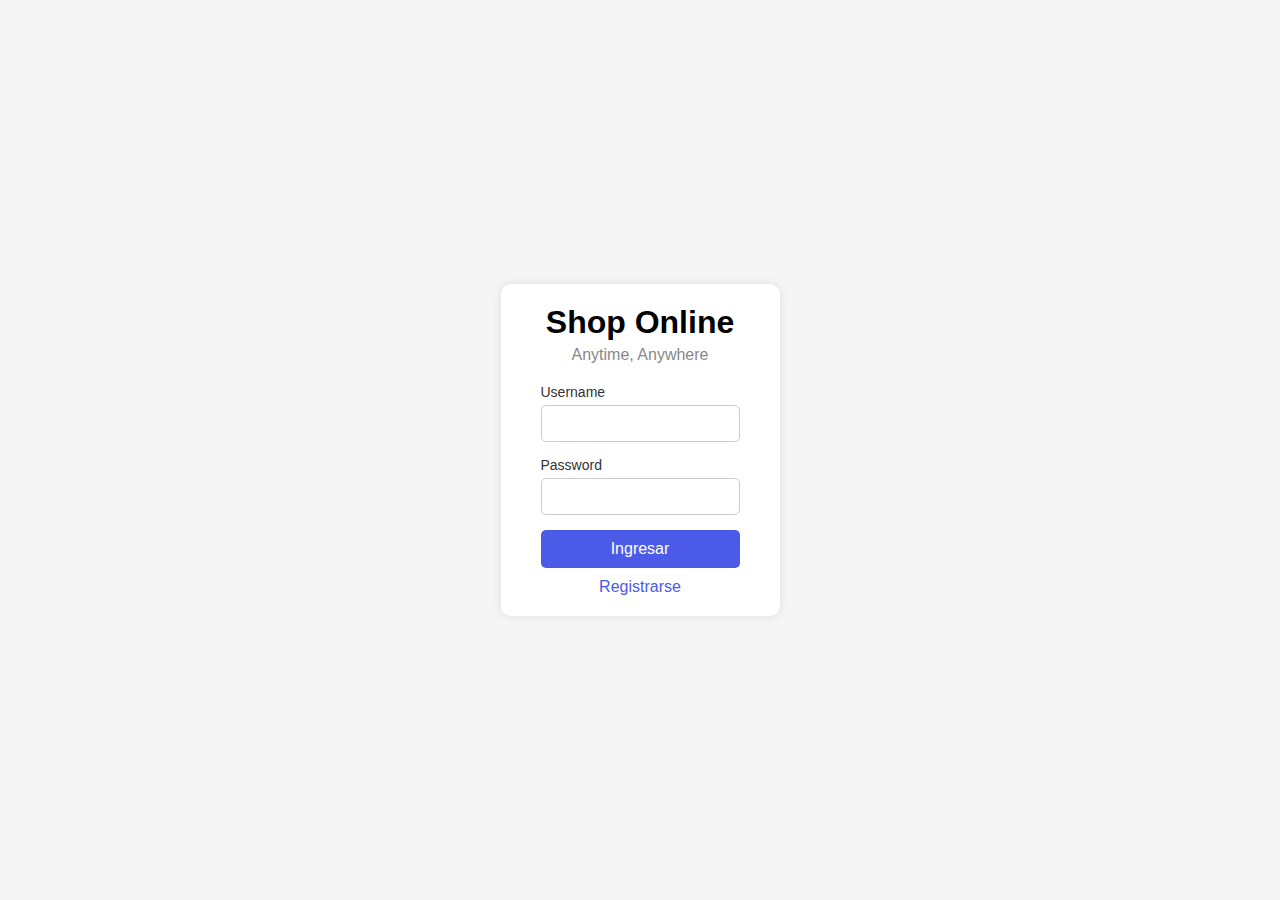
==== index.html @ 34482b67 "Primer commit: creacion de clases principales login y productos, adicionalmente se hace una primera " ====
<!DOCTYPE html>
<html lang="es">
<head>
    <meta charset="UTF-8">
    <meta name="viewport" content="width=device-width, initial-scale=1.0">
    <link rel="stylesheet" href="styles.css">
    <title>Shop Online - Login</title>
</head>
<body>
    <div class="login-container">
        <h1>Shop Online</h1>
        <p>Anytime, Anywhere</p>
        <form id="loginForm" onsubmit="return validateLogin()">
            <label for="username">Username</label>
            <input type="text" id="username" name="username" required>

            <label for="password">Password</label>
            <input type="password" id="password" name="password" required>

            <button type="submit">Ingresar</button>
        </form>
        <a href="#" class="register-link">Registrarse</a>
    </div>
    <script src="script.js"></script>
</body>
</html>
---- styles.css ----
body {
    display: flex;
    justify-content: center;
    align-items: center;
    height: 100vh;
    margin: 0;
    font-family: Arial, sans-serif;
    background-color: #f5f5f5;
}

.login-container {
    background-color: #fff;
    padding: 20px 40px;
    box-shadow: 0 0 10px rgba(0, 0, 0, 0.1);
    border-radius: 10px;
    text-align: center;
}

h1 {
    margin: 0;
}

p {
    margin: 5px 0 20px 0;
    color: #888;
}

form {
    display: flex;
    flex-direction: column;
}

label {
    text-align: left;
    margin-bottom: 5px;
    font-size: 14px;
    color: #333;
}

input {
    padding: 10px;
    margin-bottom: 15px;
    border: 1px solid #ccc;
    border-radius: 5px;
}

button {
    padding: 10px;
    background-color: #4b5be8;
    color: #fff;
    border: none;
    border-radius: 5px;
    cursor: pointer;
    font-size: 16px;
}

button:hover {
    background-color: #3a4ac7;
}

.register-link {
    display: block;
    margin-top: 10px;
    color: #4b5be8;
    text-decoration: none;
}

.register-link:hover {
    text-decoration: underline;
}

#product-list .card {
    margin-bottom: 20px;
}

.card img {
    height: 200px;
    object-fit: contain;
}
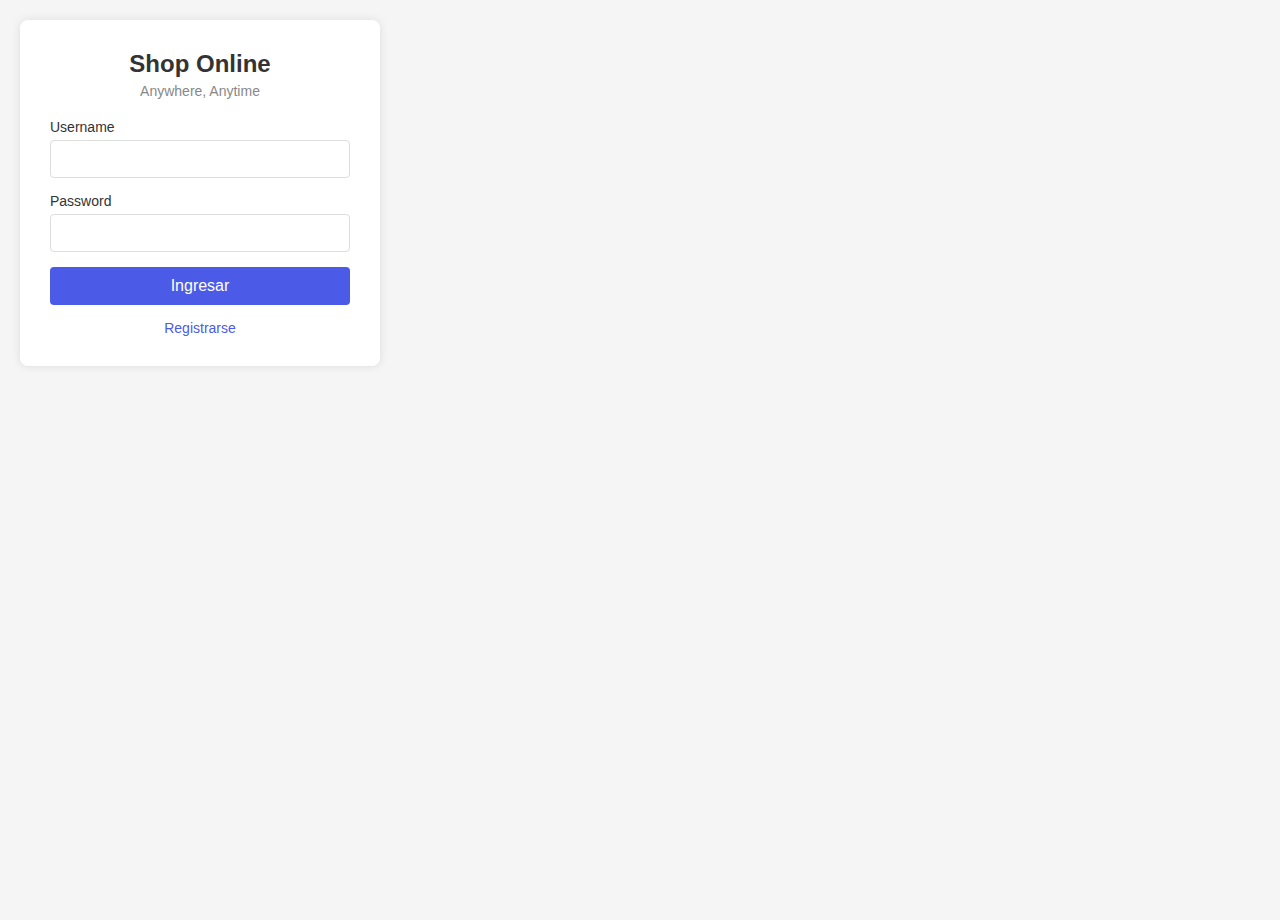
==== commit 635c9cae: "se cargaron los productos, y se añadió la busqueda por selección en la pagina productos" ====
--- a/index.html
+++ b/index.html
@@ -4,23 +4,21 @@
     <meta charset="UTF-8">
     <meta name="viewport" content="width=device-width, initial-scale=1.0">
     <link rel="stylesheet" href="styles.css">
-    <title>Shop Online - Login</title>
+    <title>Login - Shop Online</title>
 </head>
 <body>
     <div class="login-container">
         <h1>Shop Online</h1>
-        <p>Anytime, Anywhere</p>
-        <form id="loginForm" onsubmit="return validateLogin()">
+        <p>Anywhere, Anytime</p>
+        <form id="loginForm" onsubmit="handleLogin(event)">
             <label for="username">Username</label>
-            <input type="text" id="username" name="username" required>
-
+            <input type="text" id="username" required>
             <label for="password">Password</label>
-            <input type="password" id="password" name="password" required>
-
+            <input type="password" id="password" required>
             <button type="submit">Ingresar</button>
         </form>
         <a href="#" class="register-link">Registrarse</a>
     </div>
-    <script src="script.js"></script>
+    <script src="login.js"></script>
 </body>
 </html>
--- a/styles.css
+++ b/styles.css
@@ -1,37 +1,52 @@
-body {
-    display: flex;
-    justify-content: center;
-    align-items: center;
-    height: 100vh;
+body, html {
+    height: 100%;
     margin: 0;
     font-family: Arial, sans-serif;
     background-color: #f5f5f5;
 }
 
+/* Estilos específicos para la página de login */
+body.login-page {
+    display: flex;
+    justify-content: center;
+    align-items: center;
+    height: 100%;
+}
+
+/* Contenedor del login */
 .login-container {
     background-color: #fff;
-    padding: 20px 40px;
+    padding: 30px;
+    border-radius: 8px;
     box-shadow: 0 0 10px rgba(0, 0, 0, 0.1);
-    border-radius: 10px;
-    text-align: center;
+    width: 100%;
+    max-width: 300px;
+    margin: 20px;
 }
 
-h1 {
-    margin: 0;
+/* Título y subtítulo del login */
+.login-container h1 {
+    text-align: center;
+    margin: 0 0 5px 0;
+    font-size: 24px;
+    color: #333;
 }
 
-p {
-    margin: 5px 0 20px 0;
+.login-container p {
+    text-align: center;
+    margin: 0 0 20px 0;
+    font-size: 14px;
     color: #888;
 }
 
-form {
+/* Formulario de login */
+#loginForm {
     display: flex;
     flex-direction: column;
 }
 
+/* Estilos generales para labels e inputs */
 label {
-    text-align: left;
     margin-bottom: 5px;
     font-size: 14px;
     color: #333;
@@ -40,40 +55,90 @@
 input {
     padding: 10px;
     margin-bottom: 15px;
-    border: 1px solid #ccc;
-    border-radius: 5px;
+    border: 1px solid #ddd;
+    border-radius: 4px;
+    font-size: 14px;
 }
 
+/* Estilos para botones */
 button {
     padding: 10px;
     background-color: #4b5be8;
     color: #fff;
     border: none;
-    border-radius: 5px;
+    border-radius: 4px;
     cursor: pointer;
     font-size: 16px;
+    transition: background-color 0.3s;
 }
 
 button:hover {
     background-color: #3a4ac7;
 }
 
+/* Enlace de registro */
 .register-link {
     display: block;
-    margin-top: 10px;
+    text-align: center;
+    margin-top: 15px;
     color: #4b5be8;
     text-decoration: none;
+    font-size: 14px;
 }
 
 .register-link:hover {
     text-decoration: underline;
 }
 
-#product-list .card {
-    margin-bottom: 20px;
+/* Estilos responsivos para el login */
+@media (max-width: 400px) {
+    .login-container {
+        padding: 20px;
+    }
 }
 
-.card img {
-    height: 200px;
-    object-fit: contain;
+/* Configuraciones responsivas */
+@media (min-width: 576px) {
+    #product-list .col-md-3 {
+        flex: 0 0 50%;
+        max-width: 50%;
+    }
 }
+
+@media (min-width: 768px) {
+    #product-list .col-md-3 {
+        flex: 0 0 33.3333%;
+        max-width: 33.3333%;
+    }
+}
+
+@media (min-width: 992px) {
+    #product-list .col-md-3 {
+        flex: 0 0 25%;
+        max-width: 25%;
+    }
+}
+
+@media (max-width: 576px) {
+    header {
+        flex-direction: column;
+        align-items: center;
+    }
+
+    header .btn {
+        margin-bottom: 10px;
+    }
+
+    .nav {
+        flex-direction: column;
+    }
+
+    .nav .nav-link {
+        margin: 2px 0;
+    }
+
+    #product-list {
+        display: flex;
+        flex-wrap: wrap;
+    }
+}
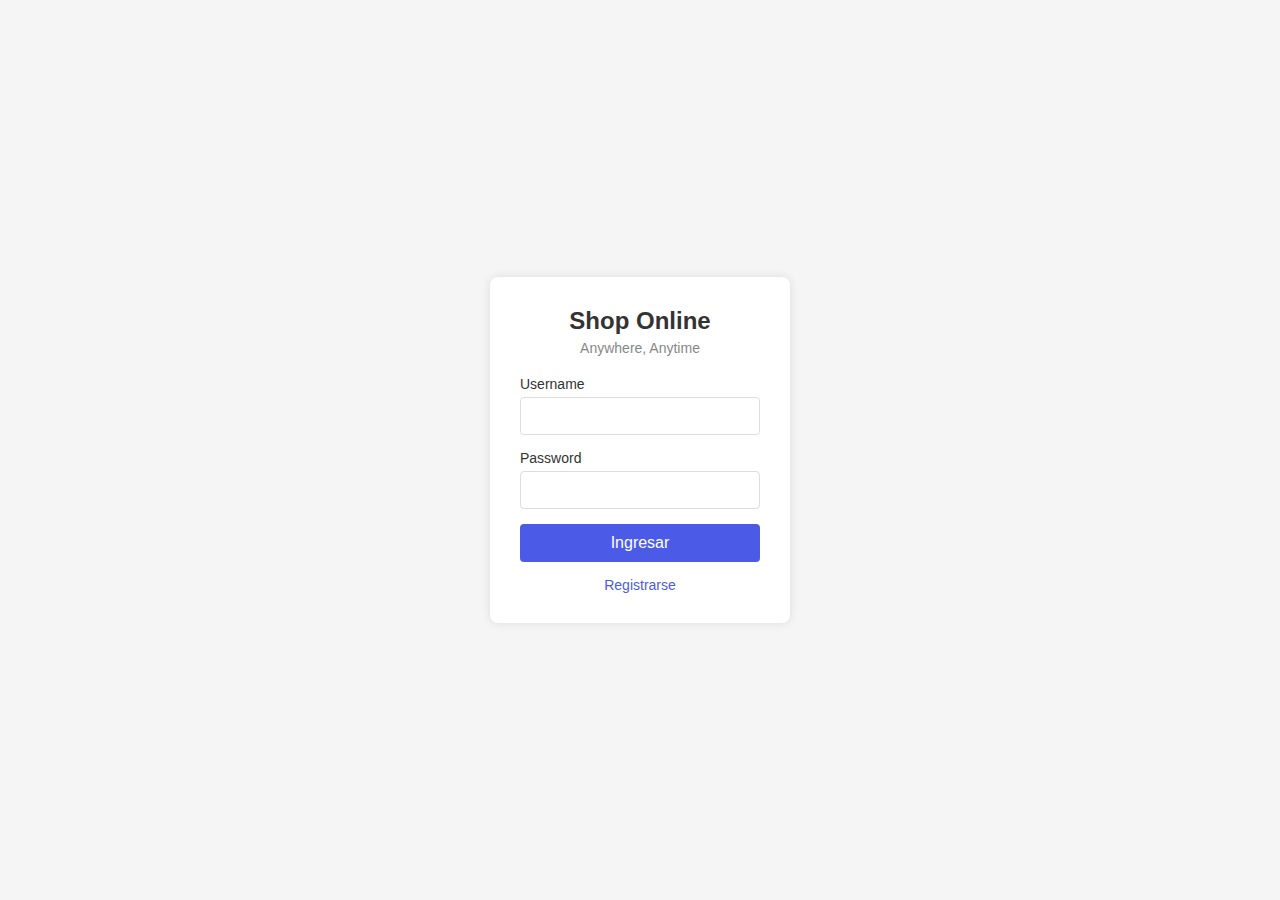
==== commit c9ff4d42: "se añadieron mas clases y se corrigieron funciones y procedimientos logicos para alcanzar los objeti" ====
--- a/index.html
+++ b/index.html
@@ -3,7 +3,7 @@
 <head>
     <meta charset="UTF-8">
     <meta name="viewport" content="width=device-width, initial-scale=1.0">
-    <link rel="stylesheet" href="styles.css">
+    <link rel="stylesheet" href="login.css">
     <title>Login - Shop Online</title>
 </head>
 <body>
--- a/login.css
+++ b/login.css
@@ -0,0 +1,106 @@
+body, html {
+    height: 100%;
+    margin: 0;
+    font-family: Arial, sans-serif;
+    background-color: #f5f5f5;
+}
+
+/* Centrar el contenedor de login en la página */
+body {
+    display: flex;
+    justify-content: center;
+    align-items: center;
+    height: 100vh; 
+}
+
+.login-container {
+    background-color: #fff;
+    padding: 30px;
+    border-radius: 8px;
+    box-shadow: 0 0 10px rgba(0, 0, 0, 0.1);
+    width: 100%;
+    max-width: 300px;
+    margin: 20px;
+    box-sizing: border-box; 
+}
+
+/* Título y subtítulo del login */
+.login-container h1 {
+    text-align: center;
+    margin: 0 0 5px 0;
+    font-size: 24px;
+    color: #333;
+}
+
+.login-container p {
+    text-align: center;
+    margin: 0 0 20px 0;
+    font-size: 14px;
+    color: #888;
+}
+
+/* Formulario de login */
+#loginForm {
+    display: flex;
+    flex-direction: column;
+}
+
+label {
+    margin-bottom: 5px;
+    font-size: 14px;
+    color: #333;
+}
+
+input {
+    padding: 10px;
+    margin-bottom: 15px;
+    border: 1px solid #ddd;
+    border-radius: 4px;
+    font-size: 14px;
+}
+
+/* Estilos para botones */
+button {
+    padding: 10px;
+    background-color: #4b5be8;
+    color: #fff;
+    border: none;
+    border-radius: 4px;
+    cursor: pointer;
+    font-size: 16px;
+    transition: background-color 0.3s;
+}
+
+button:hover {
+    background-color: #3a4ac7;
+}
+
+/* Enlace de registro */
+.register-link {
+    display: block;
+    text-align: center;
+    margin-top: 15px;
+    color: #4b5be8;
+    text-decoration: none;
+    font-size: 14px;
+}
+
+.register-link:hover {
+    text-decoration: underline;
+}
+
+/* Estilos responsivos para el login */
+@media (max-width: 576px) {
+    .login-container {
+        padding: 20px;
+        width: 90%; /* Ajuste el ancho para pantallas pequeñas */
+    }
+
+    .login-container h1 {
+        font-size: 20px;
+    }
+
+    input, button {
+        font-size: 14px; /* Ajuste el tamaño del texto */
+    }
+}
